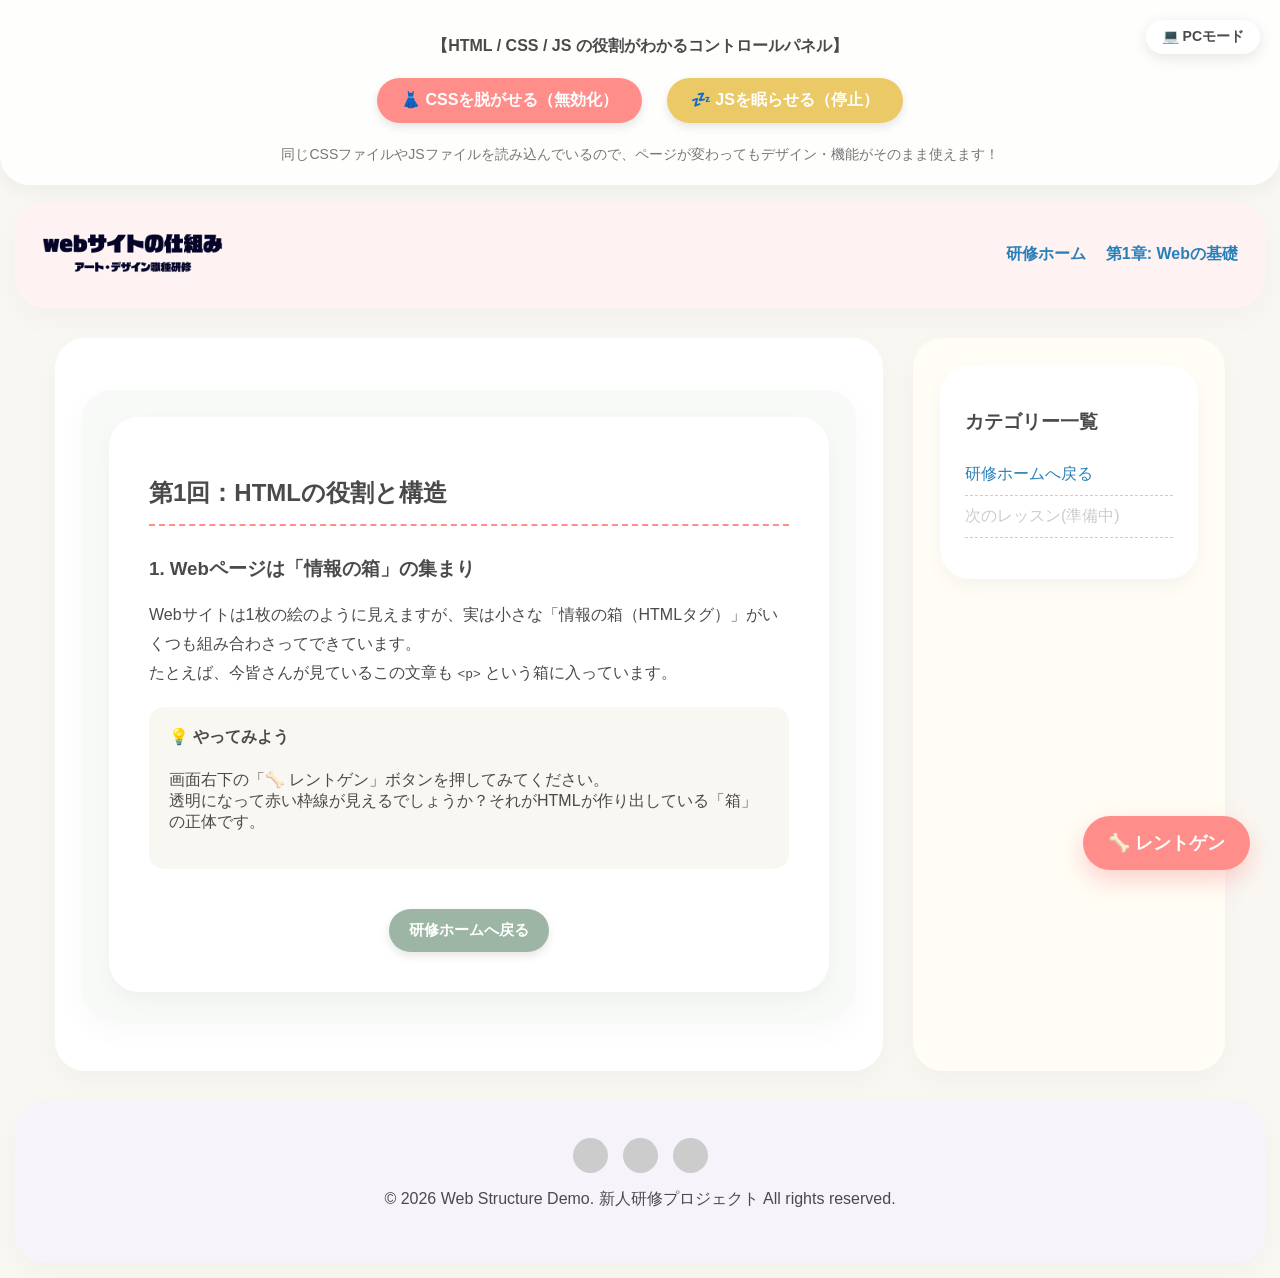
==== lesson1.html @ 79f4a754 "初回のコミット（新卒研修用デモサイト）" ====
<!DOCTYPE html>
<html lang="ja">
<head>
    <meta charset="UTF-8">
    <meta name="viewport" content="width=device-width, initial-scale=1.0">
    <!-- [解説] 検索エンジン（Googleなど）の検索結果に表示させないための設定（リンクを知っている人だけが見れる状態） -->
    <meta name="robots" content="noindex, nofollow">
    <title>第1章: Webの基礎 | 新卒研修用</title>
    <!-- [解説] 見た目（デザイン・レイアウト）をつかさどるCSSファイルを外部から読み込みます -->
    <link rel="stylesheet" href="style.css" id="main-style">
</head>
<body>
    <div id="responsive-indicator">💻 PCモード</div>
    <div class="control-panel">
        <p><strong>【HTML / CSS / JS の役割がわかるコントロールパネル】</strong></p>
        <button id="toggleCssBtn" class="control-btn css-btn" data-css-spec="CSS設定：丸み30px / 色#FF8E8B">👗 CSSを脱がせる（無効化）</button>
        <button id="killJsBtn" class="control-btn js-btn" data-css-spec="CSS設定：丸み30px / 色#EAC966">💤 JSを眠らせる（停止）</button>
        <p class="panel-desc">
            同じCSSファイルやJSファイルを読み込んでいるので、ページが変わってもデザイン・機能がそのまま使えます！
        </p>
    </div>

    <header class="component" data-tag="ここは <header> (案内所) です">
        <div class="header-inner">
            <div class="logo">
                <span class="img-wrapper" data-tag="ここは <img> (画像) です"><img src="images/logo.png" alt="YourLogo" class="logo-img"></span>
            </div>
            <nav>
                <ul class="nav-menu">
                    <li><a href="index.html">研修ホーム</a></li>
                    <li><a href="lesson1.html">第1章: Webの基礎</a></li>
                </ul>
            </nav>
        </div>
    </header>

    <div class="container">
        <main class="component main-content" data-tag="ここは <main> です">
            <section class="component" data-tag="ここは <section> (学習コンテンツ) です">
                <div class="lesson-content" style="background:#fff; padding:40px; border-radius:30px; box-shadow:0 8px 20px rgba(0,0,0,0.04);">
                    <h2 style="border-bottom: 2px dashed #FF8E8B; padding-bottom: 15px; margin-bottom: 30px;">第1回：HTMLの役割と構造</h2>
                    
                    <h3>1. Webページは「情報の箱」の集まり</h3>
                    <p style="line-height:1.8; margin-bottom:20px;">
                        Webサイトは1枚の絵のように見えますが、実は小さな「情報の箱（HTMLタグ）」がいくつも組み合わさってできています。<br>
                        たとえば、今皆さんが見ているこの文章も <code>&lt;p&gt;</code> という箱に入っています。
                    </p>
                    
                    <div style="background:#F9F7F2; padding:20px; border-radius:15px; margin-bottom: 30px;">
                        <h4 style="margin-top:0;">💡 やってみよう</h4>
                        <p>画面右下の「🦴 レントゲン」ボタンを押してみてください。<br>
                        透明になって赤い枠線が見えるでしょうか？それがHTMLが作り出している「箱」の正体です。</p>
                    </div>

                    <div style="text-align:center; margin-top: 40px;">
                        <a href="index.html" class="action-btn" style="display:inline-block; text-decoration:none;">研修ホームへ戻る</a>
                    </div>
                </div>
            </section>
        </main>
        
        <aside class="component sidebar" data-tag="ここは <aside> (役立つ小窓) です">
            <div class="sidebar-widget" data-css-spec="CSS設定：丸み30px / 影付き">
                <h3>カテゴリー一覧</h3>
                <ul>
                    <li><a href="index.html">研修ホームへ戻る</a></li>
                    <li><span style="color:#ccc;">次のレッスン(準備中)</span></li>
                </ul>
            </div>
        </aside>
    </div>

    <footer class="component" data-tag="ここは <footer> (お見送り窓口) です">
        <div class="footer-inner">
            <div class="sns-icons">
                <span class="sns-dummy"></span>
                <span class="sns-dummy"></span>
                <span class="sns-dummy"></span>
            </div>
            <p>&copy; 2026 Web Structure Demo. 新人研修プロジェクト All rights reserved.</p>
        </div>
    </footer>

    <button id="toggleXrayBtn" class="float-btn" data-css-spec="CSS設定：丸み30px / コーラルピンク">🦴 レントゲン</button>
    <script src="script.js"></script>
</body>
</html>
---- style.css ----
/* =========================================
   研修用スタイルシート (style.css)
   Webページにおける「デザイン（見た目・レイアウト・色）」を担当します。
========================================= */

/* === 基本スタイル === */
* {
    box-sizing: border-box;
}

body {
    margin: 0;
    font-family: 'Helvetica Neue', Arial, 'Hiragino Kaku Gothic ProN', 'Hiragino Sans', Meiryo, sans-serif;
    color: #4a4a4a;
    background-color: #F9F7F2; /* オフホワイト */
}

a {
    text-decoration: none;
    color: #2980b9;
}

a:hover {
    text-decoration: underline;
}

ul {
    list-style: none;
    padding: 0;
}

/* === コントロールパネル === */
.control-panel {
    background-color: rgba(255, 255, 255, 0.85);
    backdrop-filter: blur(10px);
    color: #4a4a4a;
    padding: 20px;
    text-align: center;
    position: sticky;
    top: 0;
    z-index: 100;
    box-shadow: 0 4px 20px rgba(0, 0, 0, 0.05);
    border-bottom: 1px solid rgba(0, 0, 0, 0.05);
    border-radius: 0 0 30px 30px;
}

.control-panel button {
    padding: 12px 24px;
    font-size: 16px;
    font-weight: bold;
    cursor: pointer;
    border: none;
    border-radius: 30px;
    margin: 5px 10px;
    transition: all 0.3s ease;
    box-shadow: 0 4px 10px rgba(0, 0, 0, 0.1);
}

.css-btn {
    background-color: #FF8E8B; /* コーラルピンク */
    color: white;
}
.css-btn:hover { background-color: #ff7673; transform: translateY(-2px); }

.js-btn {
    background-color: #EAC966; /* マスタードイエロー */
    color: white;
}
.js-btn:hover { background-color: #d6b553; transform: translateY(-2px); }

.control-panel .panel-desc {
    font-size: 14px;
    margin-top: 15px;
    margin-bottom: 0;
    line-height: 1.6;
    color: #777;
}

/* === 構造学習用のハイライト・ツールチップ設定 === */
.component {
    position: relative;
    border: 2px solid transparent;
    margin: 15px;
    padding: 25px;
    border-radius: 30px; /* 全体にぷっくりとした丸み */
    transition: box-shadow 0.3s, transform 0.3s, background-color 0.3s;
    box-shadow: 0 10px 30px rgba(0, 0, 0, 0.03); /* 軽いドロップシャドウ */
}

.component::before {
    content: attr(data-tag);
    position: absolute;
    top: -15px;
    left: 20px;
    background: #4a4a4a;
    color: white;
    padding: 6px 15px;
    font-size: 14px;
    font-weight: bold;
    border-radius: 20px;
    opacity: 0;
    transition: all 0.3s ease;
    pointer-events: none;
    z-index: 10;
    box-shadow: 0 4px 10px rgba(0,0,0,0.1);
}

.component:hover::before {
    opacity: 1;
}

.component:hover {
    box-shadow: 0 15px 40px rgba(0, 0, 0, 0.08); /* 浮遊感 */
    transform: translateY(-5px);
    z-index: 5;
}

/* Figma風 デザインスペック表示 */
[data-css-spec] {
    position: relative;
}
[data-css-spec]:hover::after {
    content: attr(data-css-spec);
    position: absolute;
    bottom: 100%;
    left: 50%;
    transform: translateX(-50%) translateY(-10px);
    background: #2d2d2d;
    color: #fff;
    padding: 6px 12px;
    font-size: 12px;
    border-radius: 8px;
    white-space: nowrap;
    z-index: 50;
    pointer-events: none;
    box-shadow: 0 4px 12px rgba(0,0,0,0.2);
}
[data-css-spec]:hover::before {
    content: '';
    position: absolute;
    bottom: 100%;
    left: 50%;
    transform: translateX(-50%);
    border-width: 6px;
    border-style: solid;
    border-color: #2d2d2d transparent transparent transparent;
    z-index: 51;
}

/* === パーツごとの色分け (パステルカラーで柔らかく) === */
header.component {
    background-color: #FFF2F2;
}

main.component {
    background-color: #FFFFFF;
}

section.component {
    background-color: #F8FAF8;
    margin: 25px 0;
}

aside.component {
    background-color: #FFFDF5;
}

footer.component {
    background-color: #F6F3FA;
}

/* JSデモセクション用の特別カラー */
section.js-demo-section {
    background-color: #F8FDF9;
}

/* === レイアウト構成 === */
.container {
    display: flex;
    flex-wrap: wrap;
    max-width: 1200px;
    margin: 0 auto;
}

.main-content {
    flex: 3;
    min-width: 320px;
}

.sidebar {
    flex: 1;
    min-width: 250px;
}

/* --- Header --- */
.header-inner {
    display: flex;
    justify-content: space-between;
    align-items: center;
    flex-wrap: wrap;
}

.logo-img {
    height: 40px;
    width: auto;
    display: block;
}

.nav-menu {
    display: flex;
    gap: 20px;
    font-weight: bold;
}

/* --- Main Visual --- */
.main-visual {
    text-align: center;
    padding: 50px 20px;
    background: linear-gradient(135deg, rgba(255, 255, 255, 0.9), rgba(255, 255, 255, 0.5));
    border-radius: 8px;
}

.main-visual-img {
    max-width: 100%;
    max-height: 250px;
    object-fit: contain;
    margin-bottom: 20px;
}

/* --- Content Area (3カラムカード) --- */
.card-container {
    display: flex;
    flex-wrap: wrap;
    gap: 20px;
}

.card {
    flex: 1;
    min-width: 220px;
    background: #ffffff;
    padding: 20px;
    border-radius: 30px;
    text-align: center;
    box-shadow: 0 8px 20px rgba(0, 0, 0, 0.04);
    transition: transform 0.3s;
}

.card:hover {
    transform: translateY(-5px);
}

.card-img {
    width: 100%;
    height: 140px;
    object-fit: contain;
    border-radius: 20px;
    background-color: transparent;
}

/* --- JS デモ用のスタイル --- */
.js-demo-controls {
    display: flex;
    justify-content: center;
    gap: 15px;
    background: #ffffff;
    padding: 20px;
}

.action-btn {
    padding: 12px 20px;
    font-size: 15px;
    border-radius: 30px;
    border: none;
    background-color: #9DB5A4; /* セージグリーン */
    color: white;
    cursor: pointer;
    font-weight: bold;
    transition: background 0.3s, transform 0.1s;
    box-shadow: 0 4px 10px rgba(0,0,0,0.1);
}

.action-btn:hover {
    background-color: #8aa391;
}

.action-btn:active {
    transform: scale(0.95);
}

.js-output-box {
    margin-top: 20px;
    padding: 30px;
    border: 3px dashed #bdc3c7;
    border-radius: 30px;
    background-color: #fcfcfc;
    text-align: center;
    font-size: 18px;
    font-weight: bold;
    transition: all 0.5s ease;
}

.sidebar-widget {
    background: #ffffff;
    padding: 25px;
    margin-bottom: 20px;
    border-radius: 30px;
    box-shadow: 0 8px 20px rgba(0, 0, 0, 0.04);
}

.sidebar-widget ul li {
    padding: 10px 0;
    border-bottom: 1px dashed #ccc;
}

.ad-img {
    width: 100%;
    height: auto;
    border-radius: 4px;
    display: block;
}

/* --- Footer --- */
.footer-inner {
    text-align: center;
    padding: 10px;
}

.sns-icons {
    display: flex;
    justify-content: center;
    gap: 15px;
    margin-bottom: 10px;
}

.sns-dummy {
    width: 35px;
    height: 35px;
    background: #ccc;
    border-radius: 50%;
    display: inline-block;
}

/* --- レントゲンモード & UI系 --- */
#responsive-indicator {
    position: fixed;
    top: 20px;
    right: 20px;
    background: #ffffff;
    padding: 8px 16px;
    border-radius: 30px;
    box-shadow: 0 4px 15px rgba(0,0,0,0.1);
    font-weight: bold;
    z-index: 1000;
    font-size: 0; /* HTML上のテキストを隠す */
    color: #4a4a4a;
}
#responsive-indicator::after {
    font-size: 14px;
}
@media (max-width: 768px) {
    #responsive-indicator::after {
        content: '📱 スマホモード';
    }
}
@media (min-width: 769px) {
    #responsive-indicator::after {
        content: '💻 PCモード';
    }
}

.float-btn {
    position: fixed;
    bottom: 30px;
    right: 30px;
    padding: 15px 25px;
    font-size: 18px;
    font-weight: bold;
    background-color: #FF8E8B;
    color: white;
    border: none;
    border-radius: 50px;
    cursor: pointer;
    box-shadow: 0 10px 25px rgba(255, 142, 139, 0.4);
    z-index: 1000;
    transition: all 0.3s ease;
}
.float-btn:hover {
    transform: translateY(-5px) scale(1.05);
    box-shadow: 0 15px 30px rgba(255, 142, 139, 0.6);
}

/* レントゲンモード ON時 */
.xray-mode .component {
    background-color: rgba(255, 255, 255, 0.5) !important;
    border: 2px solid #ff4d4d !important;
}
.xray-mode .component::after {
    content: attr(data-tag);
    position: absolute;
    top: 50%;
    left: 50%;
    transform: translate(-50%, -50%);
    font-size: 24px;
    font-weight: bold;
    color: #ff4d4d;
    opacity: 0.3;
    pointer-events: none;
    z-index: 100;
    text-align: center;
    width: 100%;
}
@media (max-width: 768px) {
    .control-panel {
        padding: 15px 10px;
    }

    .control-panel button {
        display: block;
        width: 100%;
        margin: 10px 0;
    }

    .component {
        margin: 15px 0;
        padding: 20px 15px;
    }

    .component::before {
        font-size: 12px;
        padding: 4px 10px;
    }

    .container {
        flex-direction: column;
        padding: 0 10px;
    }

    .main-content,
    .sidebar {
        width: 100%;
        min-width: auto;
    }

    .header-inner {
        flex-direction: column;
        text-align: center;
        gap: 15px;
    }

    .nav-menu {
        flex-wrap: wrap;
        justify-content: center;
        gap: 10px;
    }

    .main-visual {
        padding: 30px 15px;
    }

    .main-visual h1 {
        font-size: 1.5rem;
    }

    .main-visual-img {
        max-height: 150px;
    }

    .card-container {
        flex-direction: column;
        gap: 15px;
    }

    .js-demo-controls {
        flex-direction: column;
        gap: 5px;
    }

    .action-btn {
        width: 100%;
        margin: 5px 0;
    }
}
/* === 画像用のツールチップ設定 === */
.img-wrapper {
    position: relative;
    display: inline-block;
    max-width: 100%;
}

/* 各エリアでのラッパーの振る舞い調整 */
.card .img-wrapper {
    width: 100%;
    display: block;
}
.main-visual .img-wrapper,
.sidebar-widget .img-wrapper {
    display: block;
    margin: 0 auto;
}

.img-wrapper::before {
    content: attr(data-tag);
    position: absolute;
    top: -30px;
    left: 50%;
    transform: translateX(-50%);
    background: #4a4a4a;
    color: white;
    padding: 6px 15px;
    font-size: 14px;
    font-weight: bold;
    border-radius: 20px;
    opacity: 0;
    transition: all 0.3s ease;
    pointer-events: none;
    z-index: 10;
    box-shadow: 0 4px 10px rgba(0,0,0,0.1);
    white-space: nowrap;
}

.img-wrapper:hover::before {
    opacity: 1;
}

.xray-mode .img-wrapper {
    outline: 2px dashed #ff4d4d;
    background-color: rgba(255, 255, 255, 0.5);
}
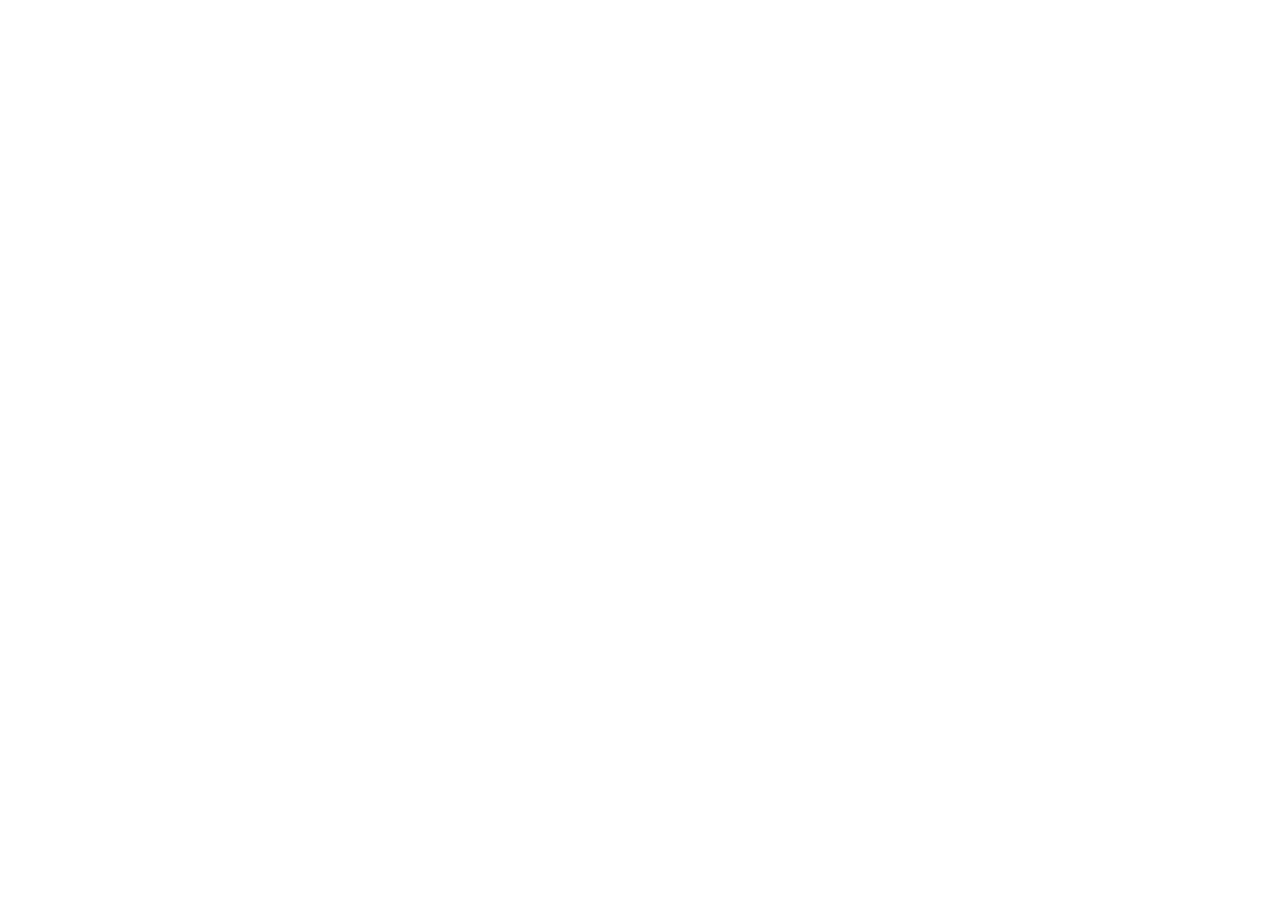
==== commit 04dc0a65: "feat: パスワード機能（JS簡易版）を追加" ====
--- a/lesson1.html
+++ b/lesson1.html
@@ -5,6 +5,17 @@
     <meta name="viewport" content="width=device-width, initial-scale=1.0">
     <!-- [解説] 検索エンジン（Googleなど）の検索結果に表示させないための設定（リンクを知っている人だけが見れる状態） -->
     <meta name="robots" content="noindex, nofollow">
+    
+    <!-- 簡易パスワード保護 -->
+    <script>
+        const pass = prompt("サイトを閲覧するためのパスワードを入力してください。（ヒント: demo2026）");
+        if (pass !== "demo2026") {
+            document.documentElement.style.display = 'none';
+            alert("パスワードが違います。ページを再読み込みしてください。");
+            window.location.href = "about:blank"; // 白紙ページに飛ばす
+        }
+    </script>
+
     <title>第1章: Webの基礎 | 新卒研修用</title>
     <!-- [解説] 見た目（デザイン・レイアウト）をつかさどるCSSファイルを外部から読み込みます -->
     <link rel="stylesheet" href="style.css" id="main-style">
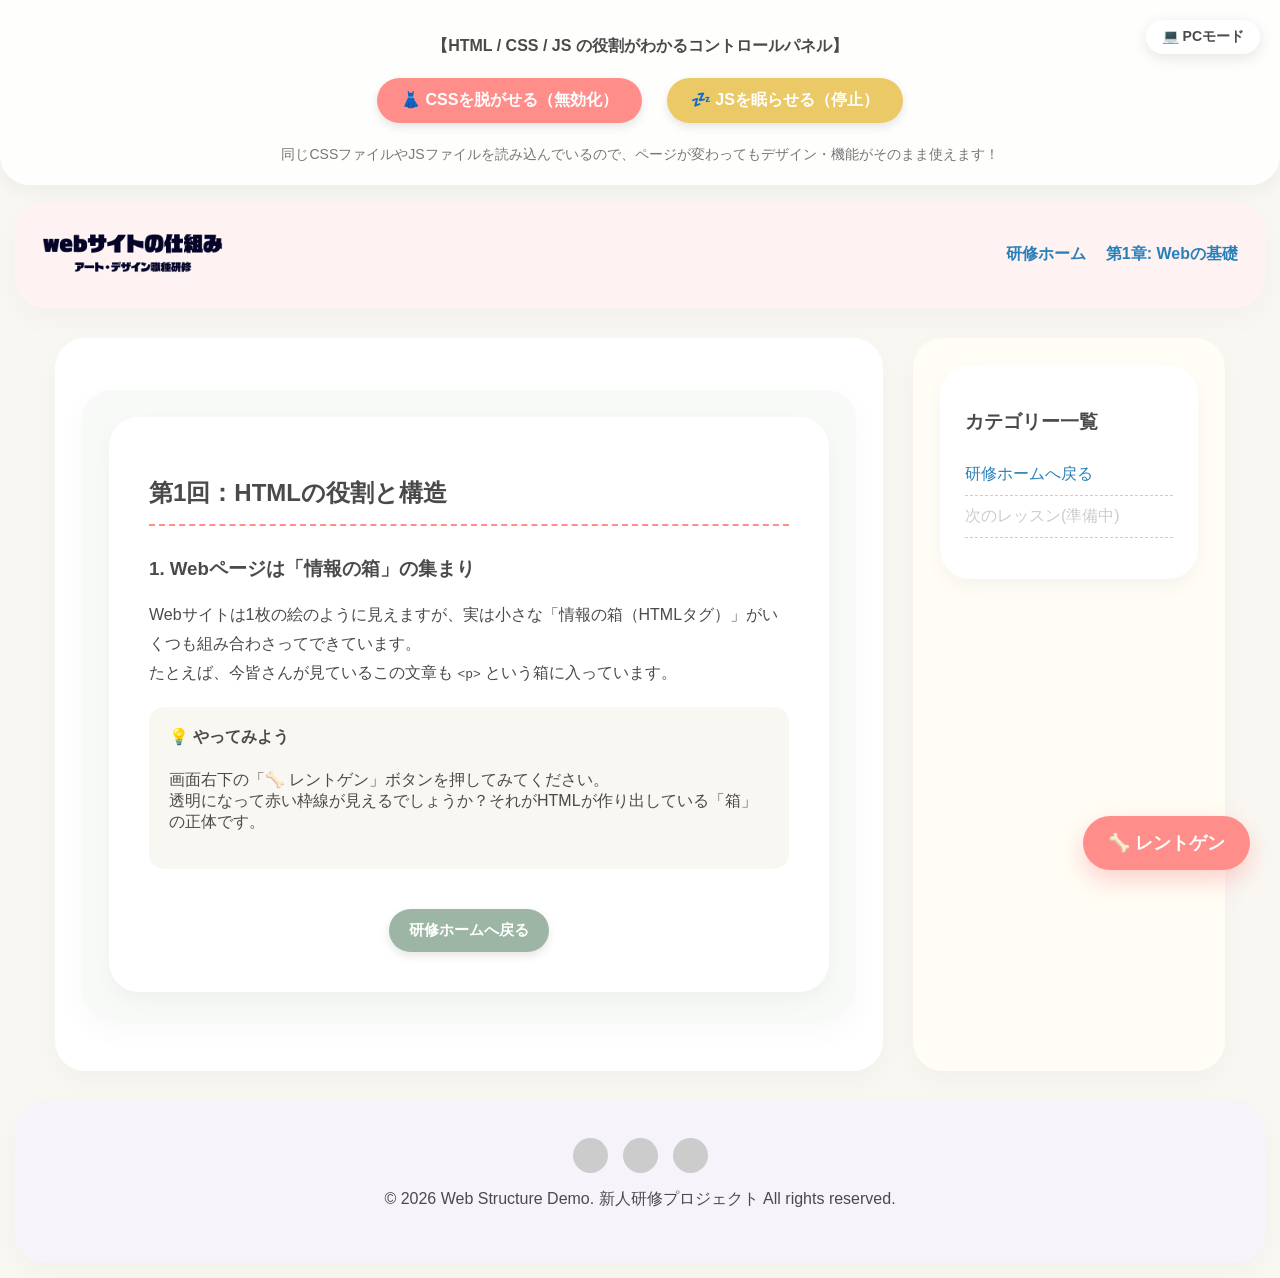
==== commit 2e4958d3: "Remove password protection" ====
--- a/lesson1.html
+++ b/lesson1.html
@@ -1,31 +1,27 @@
 <!DOCTYPE html>
 <html lang="ja">
+
 <head>
     <meta charset="UTF-8">
     <meta name="viewport" content="width=device-width, initial-scale=1.0">
     <!-- [解説] 検索エンジン（Googleなど）の検索結果に表示させないための設定（リンクを知っている人だけが見れる状態） -->
     <meta name="robots" content="noindex, nofollow">
-    
-    <!-- 簡易パスワード保護 -->
-    <script>
-        const pass = prompt("サイトを閲覧するためのパスワードを入力してください。（ヒント: demo2026）");
-        if (pass !== "demo2026") {
-            document.documentElement.style.display = 'none';
-            alert("パスワードが違います。ページを再読み込みしてください。");
-            window.location.href = "about:blank"; // 白紙ページに飛ばす
-        }
-    </script>
+
+
 
     <title>第1章: Webの基礎 | 新卒研修用</title>
     <!-- [解説] 見た目（デザイン・レイアウト）をつかさどるCSSファイルを外部から読み込みます -->
     <link rel="stylesheet" href="style.css" id="main-style">
 </head>
+
 <body>
     <div id="responsive-indicator">💻 PCモード</div>
     <div class="control-panel">
         <p><strong>【HTML / CSS / JS の役割がわかるコントロールパネル】</strong></p>
-        <button id="toggleCssBtn" class="control-btn css-btn" data-css-spec="CSS設定：丸み30px / 色#FF8E8B">👗 CSSを脱がせる（無効化）</button>
-        <button id="killJsBtn" class="control-btn js-btn" data-css-spec="CSS設定：丸み30px / 色#EAC966">💤 JSを眠らせる（停止）</button>
+        <button id="toggleCssBtn" class="control-btn css-btn" data-css-spec="CSS設定：丸み30px / 色#FF8E8B">👗
+            CSSを脱がせる（無効化）</button>
+        <button id="killJsBtn" class="control-btn js-btn" data-css-spec="CSS設定：丸み30px / 色#EAC966">💤
+            JSを眠らせる（停止）</button>
         <p class="panel-desc">
             同じCSSファイルやJSファイルを読み込んでいるので、ページが変わってもデザイン・機能がそのまま使えます！
         </p>
@@ -34,7 +30,8 @@
     <header class="component" data-tag="ここは <header> (案内所) です">
         <div class="header-inner">
             <div class="logo">
-                <span class="img-wrapper" data-tag="ここは <img> (画像) です"><img src="images/logo.png" alt="YourLogo" class="logo-img"></span>
+                <span class="img-wrapper" data-tag="ここは <img> (画像) です"><img src="images/logo.png" alt="YourLogo"
+                        class="logo-img"></span>
             </div>
             <nav>
                 <ul class="nav-menu">
@@ -48,28 +45,31 @@
     <div class="container">
         <main class="component main-content" data-tag="ここは <main> です">
             <section class="component" data-tag="ここは <section> (学習コンテンツ) です">
-                <div class="lesson-content" style="background:#fff; padding:40px; border-radius:30px; box-shadow:0 8px 20px rgba(0,0,0,0.04);">
-                    <h2 style="border-bottom: 2px dashed #FF8E8B; padding-bottom: 15px; margin-bottom: 30px;">第1回：HTMLの役割と構造</h2>
-                    
+                <div class="lesson-content"
+                    style="background:#fff; padding:40px; border-radius:30px; box-shadow:0 8px 20px rgba(0,0,0,0.04);">
+                    <h2 style="border-bottom: 2px dashed #FF8E8B; padding-bottom: 15px; margin-bottom: 30px;">
+                        第1回：HTMLの役割と構造</h2>
+
                     <h3>1. Webページは「情報の箱」の集まり</h3>
                     <p style="line-height:1.8; margin-bottom:20px;">
                         Webサイトは1枚の絵のように見えますが、実は小さな「情報の箱（HTMLタグ）」がいくつも組み合わさってできています。<br>
                         たとえば、今皆さんが見ているこの文章も <code>&lt;p&gt;</code> という箱に入っています。
                     </p>
-                    
+
                     <div style="background:#F9F7F2; padding:20px; border-radius:15px; margin-bottom: 30px;">
                         <h4 style="margin-top:0;">💡 やってみよう</h4>
                         <p>画面右下の「🦴 レントゲン」ボタンを押してみてください。<br>
-                        透明になって赤い枠線が見えるでしょうか？それがHTMLが作り出している「箱」の正体です。</p>
+                            透明になって赤い枠線が見えるでしょうか？それがHTMLが作り出している「箱」の正体です。</p>
                     </div>
 
                     <div style="text-align:center; margin-top: 40px;">
-                        <a href="index.html" class="action-btn" style="display:inline-block; text-decoration:none;">研修ホームへ戻る</a>
+                        <a href="index.html" class="action-btn"
+                            style="display:inline-block; text-decoration:none;">研修ホームへ戻る</a>
                     </div>
                 </div>
             </section>
         </main>
-        
+
         <aside class="component sidebar" data-tag="ここは <aside> (役立つ小窓) です">
             <div class="sidebar-widget" data-css-spec="CSS設定：丸み30px / 影付き">
                 <h3>カテゴリー一覧</h3>
@@ -95,4 +95,5 @@
     <button id="toggleXrayBtn" class="float-btn" data-css-spec="CSS設定：丸み30px / コーラルピンク">🦴 レントゲン</button>
     <script src="script.js"></script>
 </body>
-</html>
+
+</html>
